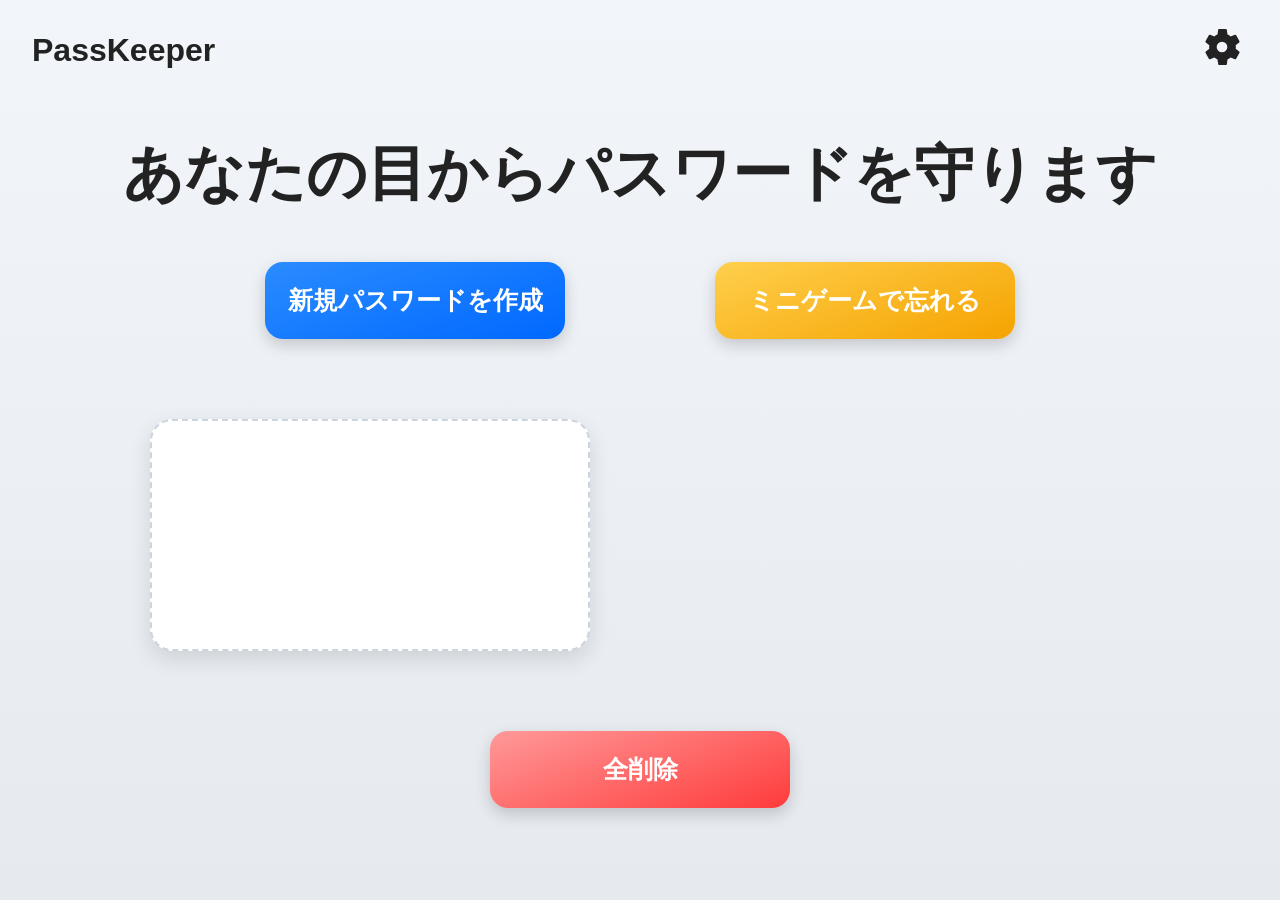
==== index.html @ bdee43fa "WIP: Implement input modal with temporary form elements" ====
<!DOCTYPE html>
<html lang="ja">
<head>
    <meta charset="UTF-8">
    <meta name="viewport" content="width=device-width, initial-scale=1.0">
    <title>PassKeeper</title>
    <link rel="stylesheet" href="css/base.css">
    <link rel="stylesheet" href="css/modal.css">
</head>

<body>
    <!-- Header -->
    <header class="header">
        <div class="logo">PassKeeper</div>
        <!-- Settings Icon Button -->
        <button id="settings-btn" class="settings-icon-btn">
            <svg class="settings-icon" viewBox="0 0 24 24">
                <path
                    d="M12 15.2a3.2 3.2 0 1 0 0-6.4 3.2 3.2 0 0 0 0 6.4zm8.3-3.2c0-.4 0-.8-.1-1.1l2.1-1.6c.2-.2.3-.5.2-.8l-2-3.5c-.1-.3-.5-.4-.8-.3l-2.5 1c-.6-.5-1.2-.9-1.9-1.2l-.4-2.7c0-.3-.3-.6-.6-.6h-4c-.3 0-.6.2-.6.5l-.4 2.8c-.7.3-1.3.7-1.9 1.2l-2.5-1c-.3-.1-.6 0-.8.3l-2 3.5c-.1.3 0 .6.2.8l2.1 1.6c0 .4-.1.8-.1 1.1s0 .8.1 1.1l-2.1 1.6c-.2.2-.3.5-.2.8l2 3.5c.1.3.5.4.8.3l2.5-1c.6.5 1.2.9 1.9 1.2l.4 2.7c0 .3.3.6.6.6h4c.3 0 .6-.2.6-.5l.4-2.8c.7-.3 1.3-.7 1.9-1.2l2.5 1c.3.1.6 0 .8-.3l2-3.5c.1-.3 0-.6-.2-.8l-2.1-1.6c.1-.3.1-.7.1-1.1z"
                    fill-rule="evenodd"
                    clip-rule="evenodd"
                />
            </svg>
        </button>
    </header>

    <!-- Main -->
    <main class="container">
        <h1 class="main-title">
            あなたの目からパスワードを守ります
        </h1>

        <!-- Main button area -->
        <div class="button-group">
            <button id="create-pass-btn" class="btn btn-pass">新規パスワードを作成</button>
            <button class="btn btn-game">ミニゲームで忘れる</button>
        </div>

        <!-- Card -->
        <div class="card-container">
            <div class="card empty"></div>
        </div>

        <!-- Modal: Create New Password -->
        <div id="passwordModal" class="modal-overlay hidden">
            <div class="modal-container">
                <h2 class="modal-title">新規パスワードを作成</h2>

                <!-- Name -->
                <label class="modal-label">名前（任意）</label>
                <div class="input-wrapper">
                    <input type="text" id="pwName" class="modal-input" placeholder="例: スクリーンタイム" />
                </div>

                <!-- Manual / Auto Generation -->
                <label class="modal-label">パスワード</label>
                <div class="input-row">
                    <label class="radio-option">
                        <input type="radio" name="pwSelect" value="manual"> 手動
                    </label>
                    <label class="radio-option">
                        <input type="radio" name="pwSelect" value="auto" checked> 生成
                    </label>
                    <div id="autoLength" class="auto-length hidden">
                        <label class="small-label">桁数</label>
                        <input type="number" id="pwLength" value="4" min="1" max="32" class="" />
                    </div>
                </div>

                <!-- Generation Options -->
                <div id="autoOptions" class="auto-options hidden">
                    <div class="option-divider"></div>
                    <div class="input-row wrap">
                        <label class="radio-option"><input type="radio" name="charType" value="num" checked> 数字のみ</label>
                        <label class="radio-option"><input type="radio" name="charType" value="al"> 英字のみ</label>
                        <label class="radio-option"><input type="radio" name="charType" value="alnum"> 英数字</label>
                    </div>

                    <div class="check-container">
                        <div class="input-row wrap">
                            <label class="radio-option"><input type="checkbox" id="lowerCase"> 小文字のみ</label>
                            <label class="radio-option"><input type="checkbox" id="upperCase"> 大文字のみ</label>
                        </div>

                        <div class="input-row wrap">
                            <label class="radio-option"><input type="checkbox" id="useCase"> 記号を含める</label>
                        </div>
                    </div>
                </div>

                <!-- Display field + Reload button -->
                <div class="pw-display-area">
                <div class="input-wrapper">
                    <input type="text" id="pwDisplay" class="modal-input" placeholder="ここに表示 / 手動入力" />
                </div>
                <button id="reloadBtn" class="reload-btn hidden">⟳</button>
                </div>

                <!-- Hide until -->
                <label class="modal-label">期限</label>
                <div class="input-wrapper">
                    <input type="datetime-local" id="hideUntil" class="modal-input" />
                </div>

                <!-- Emergency reveal count -->
                <label class="modal-label">緊急表示の回数</label>
                <div class="input-wrapper">
                    <input type="number" id="emergencyNum" class="modal-input small" min="0" max="100" value="1" />
                </div>

                <!-- Buttons -->
                <div class="button-row">
                    <button id="cancelModal" class="btn-secondary">キャンセル</button>
                    <button id="saveModal" class="btn-primary">作成</button>
                </div>
            </div>
        </div>

        <!-- Edit Modal -->
        <div id="edit-modal" class="modal hidden">
        <div class="modal-content">
            <h2>名前を変更</h2>

            <label>名前</label>
            <input type="text" id="edit-name">

            <div class="modal-btn-area">
                <button id="edit-save-btn" class="btn">変更を保存</button>
                <button id="delete-btn" class="btn danger">削除</button>
                <button id="edit-cancel-btn" class="btn">キャンセル</button>
            </div>
        </div>
        </div>

        <div class="button-group">
            <button id="delete-all-btn" class="btn btn-delete-all">全削除</button>
        </div>

        <script src="js/modal.js" defer></script>
    </main>
</body>
</html>

        <!-- <h3 class="card-title">表示名　●●●●●</h3>
        <p class="small-text">あと 何時間 何分 何秒</p>
        <p class="small-text">残り <strong>1/3</strong> 回</p>

        <div class="alert">
        <span class="alert-icon">⚠️</span>
        <div>
            表示回数が減っています！
            <br>パスワードの表示回数が残りわずかです。
        </div>
        </div>
    </div> -->
---- css/base.css ----
/* Base */
html, body {
    min-height: 100vh;
}

body {
    margin: 0;
    font-family: "Helvetica Neue", Arial, sans-serif;
    background: linear-gradient(180deg, #f2f5f9 0%, #e6eaef 100%);
    background-size: cover;
    background-attachment: fixed;
    color: #222;
}

/* Header */
/* Base button (no extra background) */
.settings-icon-btn {
    background: none;
    border: none;
    padding: 6px;
    cursor: pointer;
    margin-top: -3px;
}

/* Icon settings */
.settings-icon {
    width: 40px;
    height: 40px;
    fill: #222;
    transition: transform 0.8s ease, fill 0.25s ease;
    transform-origin: center;
}

/* Hover interaction */
.settings-icon-btn:hover .settings-icon {
    transform: rotate(30deg) scale(1.20);
}

.header {
    display: flex;
    justify-content: space-between;
    align-items: center;
    padding: 24px 32px;
}

.logo {
    font-size: 32px;
    font-weight: 600;
}

/* Main Layout */
.container {
    max-width: 1200px;
    margin: 0 auto;
    padding: 10px;
    text-align: center;
}

/* Main Title */
.main-title {
    font-size: 60px;
    font-weight: 600;
    line-height: 1.6;
    margin-top: 16px;
}

/* Buttons */
.btn {
    width: 300px;
    padding: 22px 0;
    border-radius: 18px;
    font-size: 25px;
    font-weight: 600;
    color: white;
    border: none;
    cursor: pointer;
    box-shadow: 0 6px 16px rgba(0, 0, 0, 0.18);
    transition: transform 0.12s ease-out;
    text-align: center;
}

.button-group {
    display: flex;
    justify-content: center;
    align-items: center;
    gap: 150px;
    max-width: 1000px;
    margin: 30px auto;
    padding: 0 10px;
}

.btn:hover {
    transform: translateY(-3px);
}

.btn-pass {
    background: linear-gradient(160deg, #2a8cff 0%, #0068ff 100%);
}

.btn-game {
    background: linear-gradient(160deg, #ffcf4d 0%, #f5a300 100%);
}

.btn-delete-all {
    background: linear-gradient(160deg, #ff9999 0%, #ff3b3b 100%);
}

/* Password Card */
.card-container {
    display: grid;
    grid-template-columns: repeat(2, 1fr);
    justify-content: center;
    justify-items: center;
    align-items: start;
    gap: 60px 80px;
    max-width: 1000px;
    margin: 80px auto;
    padding: 0 10px;
}

.card {
    background: white;
    width: 100%;
    max-width: 380px;
    padding: 24px 28px;
    border-radius: 22px;
    box-shadow: 0 8px 22px rgba(0, 0, 0, 0.12);
    min-height: 180px;
    transition: 0.25s;
}

.card.empty {
    display: flex;
    justify-content: center;
    align-items: center;
    color: #aaa;
    font-size: 18px;
    border: 2px dashed #ccd4dd;
}

.card:hover {
    transform: translateY(-4px);
}

/* Responsive */
@media (max-width: 1100px) {
    .logo { font-size: 25px; }

    .container { max-width: 800px; }

    .main-title { font-size: 40px; }

    .btn {
        width: 250px;
        font-size: 18px;
    }

    .button-group { gap: 90px; max-width: 600px; }

    .card-container { max-width: 600px; }
}

@media (max-width: 600px) {
    .logo { font-size: 16px; }

    .container { width: 100%; max-width: 600px; padding: 0 10px; }

    .main-title { font-size: 33px; }

    .btn {
        width: 100%;
        padding: 20px 0;
        font-size: clamp(14px, 4vw, 24px);
    }

    .button-group {
        flex-direction: column;
        gap: 15px;
        width: 90%;
    }

    .card-container {
        display: flex;
        flex-direction: column;
        gap: 40px;
        width: 100%;
        margin: 50px auto;
    }

    .card { max-width: 600px; }
}
---- css/modal.css ----
/* ===== Modal Background ===== */
    .modal-overlay {
    position: fixed;
    top: 0; left: 0;
    width: 100vw; height: 100vh;
    background: rgba(0,0,0,0.25);
    backdrop-filter: blur(6px);
    display: flex;
    justify-content: center;
    align-items: center;
    z-index: 999;
}

.auto-length.hidden,
.hidden {
    display: none;
}

/* ===== Container ===== */
.modal-container {
    width: min(92%, 420px);
    background: #ffffff;
    border-radius: 22px;
    padding: 28px;
    box-shadow: 0 15px 40px rgba(0,0,0,0.15);
    font-family: -apple-system, BlinkMacSystemFont, "Helvetica Neue", Arial, sans-serif;
}

/* ===== Text & Inputs ===== */
.input-wrapper {
    width: 85%;
    padding-left: 18px;
}

.modal-title {
    font-size: 32px;
    font-weight: 600;
    margin-bottom: 25px;
    text-align: left;
}

.modal-label {
    margin-top: 20px;
    margin-left: 6px;
    display: block;
    font-weight: 600;
    font-size: 18px;
    text-align: left;
}

.modal-input {
    width: 100%;
    margin-top: 12px;
    padding: 14px 18px;
    background: #f7f7f8;
    border: 1px solid #d7d8da;
    border-radius: 14px;
    font-size: 15px;
    outline: none;
}

#emergencyNum {
    width: 80px;
    border: 2px solid #b8b8b8;
    border-radius: 12px;
    background: #f7f7f7;
    outline: none;
    padding: 6px 12px;
    font-size: 20px;
}

.small {
    width: 60px;
    text-align: left;
    display: block;
}

/* ===== Options ===== */
.input-row {
    display: flex;
    gap: 16px;
    margin: 4px auto auto 35px;
    align-items: center;
}

.auto-length {
    display: flex;
    align-items: center;
    gap: 12px;
    margin-top: -2px;
    margin-left: 60px;
}

.small-label {
    font-size: 18px;
}

#pwLength {
    width: 60px;
    border: 2px solid #b8b8b8;
    border-radius: 12px;
    background: #f7f7f7;
    outline: none;
    padding: 6px 12px;
    font-size: 20px;
}

.option-divider {
    width: 95%;
    border-top: 1.5px dashed #cfcfcf;
    margin: 14px auto 12px auto;
}

.auto-options {
    margin-top: 20px;
    margin-bottom: 20px;
}

.wrap {
    flex-wrap: wrap;
}

.radio-option {
    display: flex;
    align-items: center;
    gap: 8px;
    font-size: 14px;
}

.disabled-option {
    opacity: 0.4;
    pointer-events: none;
}

.check-container {
    margin-top: 18px;
}

/* Buttons */
.button-row {
    margin-top: 30px;
    display: flex;
    justify-content: flex-end;
    align-items: center;
    width: 100%;
    gap: 35px;
}

.btn-primary, .btn-secondary {
    padding: 12px 40px;
    border-radius: 14px;
    border: none;
    cursor: pointer;
    font-size: 15px;
    transition: transform .15s ease;
}

/* Filled primary button */
.btn-primary {
    background: #007aff;
    color: #fff;
    font-weight: 600;
}

/* Text button (Cancel) */
.btn-secondary {
    background: transparent;
    color: #007aff;
    font-weight: 500;
    border: none;
    padding: 10px 0;
}

/* Press animation */
.btn-primary:active, .btn-secondary:active {
    transform: scale(0.96);
}

.small-btn {
padding: 6px 12px;
font-size: 14px;
border-radius: 10px;
}
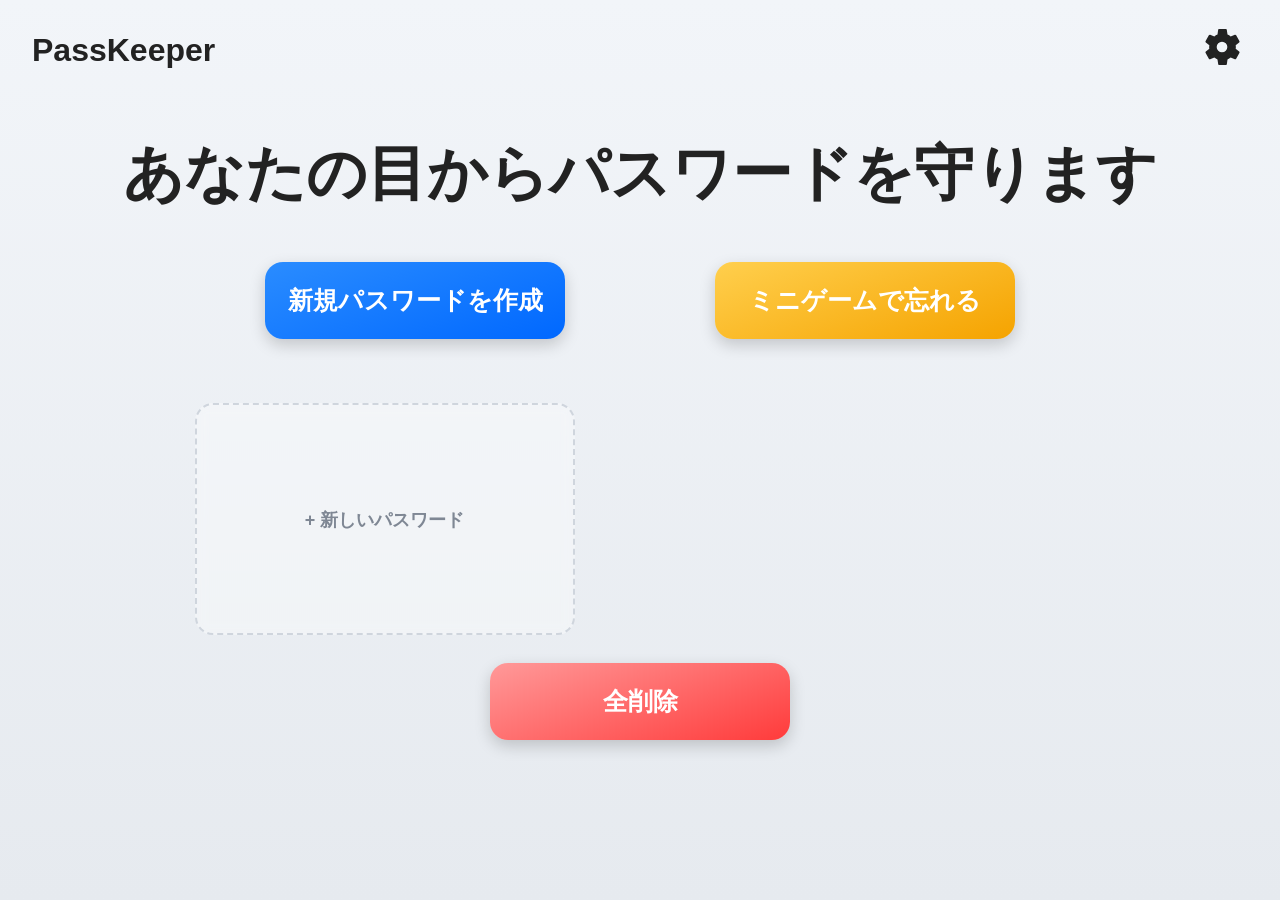
==== commit 711fffb5: "feat: create the main page overview section" ====
--- a/index.html
+++ b/index.html
@@ -6,6 +6,7 @@
     <title>PassKeeper</title>
     <link rel="stylesheet" href="css/base.css">
     <link rel="stylesheet" href="css/modal.css">
+    <link rel="stylesheet" href="css/card.css">
 </head>
 
 <body>
@@ -32,13 +33,25 @@
 
         <!-- Main button area -->
         <div class="button-group">
-            <button id="create-pass-btn" class="btn btn-pass">新規パスワードを作成</button>
-            <button class="btn btn-game">ミニゲームで忘れる</button>
+            <button id="create-pass-btn" class="btn btn-pass" type="button">新規パスワードを作成</button>
+            <button class="btn btn-game" type="button">ミニゲームで忘れる</button>
         </div>
 
         <!-- Card -->
         <div class="card-container">
-            <div class="card empty"></div>
+            
+            <div class="card empty" id="create-card-btn" role="button" tabindex="0">
+                <span>+ 新しいパスワード</span>
+            </div>
+
+        </div>
+            <div class="card empty-state" id="emptyCard" style="display: none;">
+                <div class="empty-content">
+                    <span class="empty-icon">+</span>
+                    <p>新しいパスワードを追加</p>
+                </div>
+            </div>
+
         </div>
 
         <!-- Modal: Create New Password -->
@@ -63,7 +76,7 @@
                     </label>
                     <div id="autoLength" class="auto-length hidden">
                         <label class="small-label">桁数</label>
-                        <input type="number" id="pwLength" value="4" min="1" max="32" class="" />
+                        <input type="number" id="pwLength" value="4" min="1" max="99" class="" />
                     </div>
                 </div>
 
@@ -83,23 +96,52 @@
                         </div>
 
                         <div class="input-row wrap">
-                            <label class="radio-option"><input type="checkbox" id="useCase"> 記号を含める</label>
+                            <label class="radio-option"><input type="checkbox" id="includeSymbols"> 記号を含める</label>
                         </div>
                     </div>
                 </div>
 
                 <!-- Display field + Reload button -->
-                <div class="pw-display-area">
-                <div class="input-wrapper">
-                    <input type="text" id="pwDisplay" class="modal-input" placeholder="ここに表示 / 手動入力" />
-                </div>
-                <button id="reloadBtn" class="reload-btn hidden">⟳</button>
+                <div class="input-wrapper pw-display-area">
+                    <textarea id="pwDisplay" class="modal-input pw-display" placeholder="生成/手動入力"></textarea>
+                    <div class="icon-column">
+                        <span id="reloadBtn" class="dli-redo icon-btn"></span>
+                        <div class="icon-slot">
+                            <span id="copyBtn" class="dli-copy icon-btn"></span>
+                            <span id="checkIcon" class="dli-check no-hover"></span>
+                        </div>
+                    </div>
                 </div>
 
                 <!-- Hide until -->
                 <label class="modal-label">期限</label>
-                <div class="input-wrapper">
-                    <input type="datetime-local" id="hideUntil" class="modal-input" />
+                <div class="limit-datetime-row">
+                    <div class="date-box" id="customDateContainer" tabindex="0">
+                        <div class="date-display-wrapper">
+                            <span class="date-segment" data-type="year">2025</span>
+                            <span class="date-sep">/</span>
+                            <span class="date-segment" data-type="month">00</span>
+                            <span class="date-sep">/</span>
+                            <span class="date-segment" data-type="day">00</span>
+                            <span class="calendar"></span>
+                        </div>
+                    </div>
+                    <div class="time-box" id="customTimeContainer" tabindex="0">
+                        <div class="date-display-wrapper">
+                            <span class="date-segment" data-type="hour">00</span>
+                            <span class="date-sep">:</span>
+                            <span class="date-segment" data-type="minute">00</span>
+                            <span class="clock"></span>
+                        </div>
+                    </div>
+                </div>
+
+                <div class="limit-preset-container" data-picker-scope="create">
+                    <button class="limit-preset-btn-minus" data-add="-60" type="button">-1時間</button>
+                    <button class="limit-preset-btn-plus" data-add="30" type="button">+30分</button>
+                    <button class="limit-preset-btn-plus" data-add="60" type="button">+1時間</button>
+                    <button class="limit-preset-btn-plus" data-type="today" type="button">今日中</button>
+                    <button class="limit-preset-btn-plus" data-type="plus-day" type="button">次の日</button>
                 </div>
 
                 <!-- Emergency reveal count -->
@@ -110,8 +152,77 @@
 
                 <!-- Buttons -->
                 <div class="button-row">
-                    <button id="cancelModal" class="btn-secondary">キャンセル</button>
-                    <button id="saveModal" class="btn-primary">作成</button>
+                    <button id="cancelModal" class="btn-secondary" type="button">キャンセル</button>
+                    <button id="saveModal" class="btn-primary" type="button">作成</button>
+                </div>
+            </div>
+        </div>
+
+
+        <!-- Extend Expiration Modal -->
+        <div id="extendLimitModal" class="modal-overlay hidden" aria-hidden="true">
+            <div class="modal-container extend-limit-modal" role="dialog" aria-modal="true" aria-labelledby="extendLimitTitle">
+                <h2 id="extendLimitTitle" class="modal-title">期限を延長</h2>
+                <p class="modal-subtext compact">期限を再設定します</p>
+
+                <label class="modal-label">期限</label>
+                <div class="limit-datetime-row">
+                    <div class="date-box" id="extendDateContainer" tabindex="0">
+                        <div class="date-display-wrapper">
+                            <span class="date-segment" data-type="year">2025</span>
+                            <span class="date-sep">/</span>
+                            <span class="date-segment" data-type="month">00</span>
+                            <span class="date-sep">/</span>
+                            <span class="date-segment" data-type="day">00</span>
+                            <span class="calendar"></span>
+                        </div>
+                    </div>
+                    <div class="time-box" id="extendTimeContainer" tabindex="0">
+                        <div class="date-display-wrapper">
+                            <span class="date-segment" data-type="hour">00</span>
+                            <span class="date-sep">:</span>
+                            <span class="date-segment" data-type="minute">00</span>
+                            <span class="clock"></span>
+                        </div>
+                    </div>
+                </div>
+
+                <div class="limit-preset-container" data-picker-scope="extend">
+                    <button class="limit-preset-btn-minus" data-add="-60" type="button">-1時間</button>
+                    <button class="limit-preset-btn-plus" data-add="30" type="button">+30分</button>
+                    <button class="limit-preset-btn-plus" data-add="60" type="button">+1時間</button>
+                    <button class="limit-preset-btn-plus" data-type="today" type="button">今日中</button>
+                    <button class="limit-preset-btn-plus" data-type="plus-day" type="button">次の日</button>
+                </div>
+
+                <div class="button-row">
+                    <button id="extendLimitCancelBtn" class="btn-secondary" type="button">キャンセル</button>
+                    <button id="extendLimitSaveBtn" class="btn-primary" type="button">更新</button>
+                </div>
+            </div>
+        </div>
+
+        <!-- Generic Confirm Modal -->
+        <div id="confirmModal" class="modal-overlay hidden" aria-hidden="true">
+            <div class="modal-container confirm-modal" role="dialog" aria-modal="true" aria-labelledby="confirmModalTitle">
+                <h2 id="confirmModalTitle" class="modal-title">確認</h2>
+                <p id="confirmModalText" class="modal-text"></p>
+                <p id="confirmModalSubtext" class="modal-subtext hidden"></p>
+                <div class="button-row confirm-button-row">
+                    <button id="confirmModalCancelBtn" class="btn-secondary" type="button">キャンセル</button>
+                    <button id="confirmModalOkBtn" class="btn-primary" type="button">OK</button>
+                </div>
+            </div>
+        </div>
+
+        <!-- Password Preview Modal -->
+        <div id="passwordPreviewModal" class="modal-overlay hidden" aria-hidden="true">
+            <div class="modal-container preview-modal" role="dialog" aria-modal="true" aria-labelledby="passwordPreviewTitle">
+                <h2 id="passwordPreviewTitle" class="modal-title">パスワード</h2>
+                <div id="passwordPreviewText" class="preview-password-text"></div>
+                <div class="button-row compact">
+                    <button id="passwordPreviewCloseBtn" class="btn-secondary" type="button">閉じる</button>
+                    <button id="passwordPreviewCopyBtn" class="btn-primary" type="button">コピー</button>
                 </div>
             </div>
         </div>
@@ -132,24 +243,16 @@
         </div>
         </div>
 
-        <div class="button-group">
-            <button id="delete-all-btn" class="btn btn-delete-all">全削除</button>
-        </div>
-
-        <script src="js/modal.js" defer></script>
+        <div class="button-group delete-all-group">
+            <button id="delete-all-btn" class="btn btn-delete-all" type="button">全削除</button>
+        </div>
+
+        <div id="noticeArea" class="notice-area" aria-live="polite" aria-atomic="true"></div>
+
+
+        <button id="scrollTopBtn" class="scroll-top-btn hidden" type="button" aria-label="ページ先頭に戻る">↑</button>
+
+        <script src="js/script.js" defer></script>
     </main>
 </body>
-</html>
-
-        <!-- <h3 class="card-title">表示名　●●●●●</h3>
-        <p class="small-text">あと 何時間 何分 何秒</p>
-        <p class="small-text">残り <strong>1/3</strong> 回</p>
-
-        <div class="alert">
-        <span class="alert-icon">⚠️</span>
-        <div>
-            表示回数が減っています！
-            <br>パスワードの表示回数が残りわずかです。
-        </div>
-        </div>
-    </div> -->
+</html>
--- a/css/base.css
+++ b/css/base.css
@@ -27,7 +27,7 @@
     width: 40px;
     height: 40px;
     fill: #222;
-    transition: transform 0.8s ease, fill 0.25s ease;
+    transition: transform 0.5s ease, fill 0.25s ease;
     transform-origin: center;
 }
 
@@ -105,43 +105,6 @@
     background: linear-gradient(160deg, #ff9999 0%, #ff3b3b 100%);
 }
 
-/* Password Card */
-.card-container {
-    display: grid;
-    grid-template-columns: repeat(2, 1fr);
-    justify-content: center;
-    justify-items: center;
-    align-items: start;
-    gap: 60px 80px;
-    max-width: 1000px;
-    margin: 80px auto;
-    padding: 0 10px;
-}
-
-.card {
-    background: white;
-    width: 100%;
-    max-width: 380px;
-    padding: 24px 28px;
-    border-radius: 22px;
-    box-shadow: 0 8px 22px rgba(0, 0, 0, 0.12);
-    min-height: 180px;
-    transition: 0.25s;
-}
-
-.card.empty {
-    display: flex;
-    justify-content: center;
-    align-items: center;
-    color: #aaa;
-    font-size: 18px;
-    border: 2px dashed #ccd4dd;
-}
-
-.card:hover {
-    transform: translateY(-4px);
-}
-
 /* Responsive */
 @media (max-width: 1100px) {
     .logo { font-size: 25px; }
@@ -190,3 +153,60 @@
     .card { max-width: 600px; }
 }
 
+
+.scroll-top-btn {
+    position: fixed;
+    right: 20px;
+    bottom: 20px;
+    width: 52px;
+    height: 52px;
+    border: none;
+    border-radius: 999px;
+    background: rgba(0, 122, 255, 0.95);
+    color: #fff;
+    font-size: 24px;
+    font-weight: 700;
+    line-height: 1;
+    display: grid;
+    place-items: center;
+    cursor: pointer;
+    box-shadow: 0 10px 20px rgba(0, 122, 255, 0.28);
+    z-index: 1100;
+    transition: opacity .18s ease, transform .18s ease;
+}
+
+.scroll-top-btn:hover {
+    transform: translateY(-2px);
+}
+
+.scroll-top-btn:active {
+    transform: scale(0.96);
+}
+
+.scroll-top-btn.hidden {
+    opacity: 0;
+    pointer-events: none;
+    transform: translateY(6px);
+}
+
+@media (max-width: 600px) {
+    .scroll-top-btn {
+        right: 12px;
+        bottom: 12px;
+        width: 46px;
+        height: 46px;
+        font-size: 20px;
+    }
+}
+
+
+
+.button-group.delete-all-group {
+    margin-top: 16px;
+}
+
+@media (max-width: 600px) {
+    .button-group.delete-all-group {
+        margin-top: 8px;
+    }
+}
--- a/css/modal.css
+++ b/css/modal.css
@@ -1,9 +1,13 @@
-/* ===== Modal Background ===== */
-    .modal-overlay {
+/* =========================================
+   Modal Core & Layout
+   ========================================= */
+
+/* Overlay */
+.modal-overlay {
     position: fixed;
     top: 0; left: 0;
     width: 100vw; height: 100vh;
-    background: rgba(0,0,0,0.25);
+    background: rgba(0, 0, 0, 0.25);
     backdrop-filter: blur(6px);
     display: flex;
     justify-content: center;
@@ -11,26 +15,62 @@
     z-index: 999;
 }
 
-.auto-length.hidden,
-.hidden {
-    display: none;
-}
-
-/* ===== Container ===== */
+/* Container */
 .modal-container {
     width: min(92%, 420px);
     background: #ffffff;
     border-radius: 22px;
-    padding: 28px;
-    box-shadow: 0 15px 40px rgba(0,0,0,0.15);
+    padding: 18px 50px 28px 50px;
+    box-shadow: 0 15px 40px rgba(0, 0, 0, 0.15);
     font-family: -apple-system, BlinkMacSystemFont, "Helvetica Neue", Arial, sans-serif;
-}
-
-/* ===== Text & Inputs ===== */
+    max-height: 89vh;
+    overflow-y: auto;
+    overflow-x: hidden;
+    -webkit-overflow-scrolling: touch;
+}
+
+/* Utilities */
+.hidden,
+.auto-length.hidden {
+    display: none;
+}
+
+.wrap {
+    flex-wrap: wrap;
+}
+
+.small {
+    width: 60px;
+    text-align: left;
+    display: block;
+}
+
+/* Layout Wrappers */
 .input-wrapper {
     width: 85%;
     padding-left: 18px;
 }
+
+.input-row {
+    display: flex;
+    gap: 16px;
+    margin: 4px auto auto 35px;
+    align-items: center;
+}
+
+.option-divider {
+    width: 95%;
+    border-top: 1.5px dashed #cfcfcf;
+    margin: 14px auto 12px auto;
+}
+
+.check-container {
+    margin-top: 18px;
+}
+
+/* =========================================
+   Typography
+   ========================================= */
 
 .modal-title {
     font-size: 32px;
@@ -44,10 +84,19 @@
     margin-left: 6px;
     display: block;
     font-weight: 600;
+    font-size: 20px;
+    text-align: left;
+}
+
+.small-label {
     font-size: 18px;
-    text-align: left;
-}
-
+}
+
+/* =========================================
+   Form Inputs & Interactive Fields
+   ========================================= */
+
+/* Generic Input */
 .modal-input {
     width: 100%;
     margin-top: 12px;
@@ -59,30 +108,68 @@
     outline: none;
 }
 
+/* Specialized Inputs (Shared Styles) */
+#pwName,
+.pw-display,
+#emergencyNum,
+#pwLength,
+.time-box,
+.date-box {
+    background: #f7f7f7;
+    border: 2px solid #b8b8b8;
+    outline: none;
+    transition: 0.15s ease;
+}
+
+/* Focus State for Specialized Inputs */
+#pwName:focus,
+.pw-display:focus,
+#emergencyNum:focus,
+#pwLength:focus,
+.time-box:focus,
+.date-box:focus {
+    background: #fff;
+    border-color: #007aff;
+    box-shadow: 0 0 0 3px rgba(0, 122, 255, 0.15);
+}
+
+/* Specific Field Styles */
+#pwName {
+    border-radius: 8px;
+    padding: 6px 12px;
+    font-size: 20px;
+}
+
+.pw-display {
+    width: 80%;
+    resize: vertical;
+    overflow: auto;
+    min-height: 90px;
+    border-radius: 12px;
+    padding: 15px 12px;
+    font-size: 30px;
+    line-height: 1.4;
+    letter-spacing: 0.1em;
+    display: block;
+    font-weight: 900;
+    word-break: break-all;
+}
+
 #emergencyNum {
     width: 80px;
-    border: 2px solid #b8b8b8;
-    border-radius: 12px;
-    background: #f7f7f7;
-    outline: none;
+    border-radius: 10px;
     padding: 6px 12px;
     font-size: 20px;
 }
 
-.small {
+#pwLength {
     width: 60px;
-    text-align: left;
-    display: block;
-}
-
-/* ===== Options ===== */
-.input-row {
-    display: flex;
-    gap: 16px;
-    margin: 4px auto auto 35px;
-    align-items: center;
-}
-
+    border-radius: 12px;
+    padding: 6px 12px;
+    font-size: 20px;
+}
+
+/* Auto Options Layout */
 .auto-length {
     display: flex;
     align-items: center;
@@ -91,35 +178,11 @@
     margin-left: 60px;
 }
 
-.small-label {
-    font-size: 18px;
-}
-
-#pwLength {
-    width: 60px;
-    border: 2px solid #b8b8b8;
-    border-radius: 12px;
-    background: #f7f7f7;
-    outline: none;
-    padding: 6px 12px;
-    font-size: 20px;
-}
-
-.option-divider {
-    width: 95%;
-    border-top: 1.5px dashed #cfcfcf;
-    margin: 14px auto 12px auto;
-}
-
 .auto-options {
     margin-top: 20px;
     margin-bottom: 20px;
 }
 
-.wrap {
-    flex-wrap: wrap;
-}
-
 .radio-option {
     display: flex;
     align-items: center;
@@ -132,11 +195,77 @@
     pointer-events: none;
 }
 
-.check-container {
-    margin-top: 18px;
-}
-
-/* Buttons */
+/* =========================================
+   Date & Time Components
+   ========================================= */
+
+.limit-datetime-row {
+    display: flex;
+    align-items: center;
+    gap: 12px;
+    width: 98%;
+    margin-top: 12px;
+    padding-left: 18px;
+    box-sizing: border-box;
+}
+
+.time-box,
+.date-box {
+    position: relative;
+    display: flex;
+    align-items: center;
+    justify-content: center;
+    padding: 5px 10px 8px 8px;
+    box-sizing: border-box;
+    font-size: 24px;
+    font-family: inherit;
+    color: #333;
+    border-radius: 12px;
+    cursor: pointer;
+    overflow: hidden;
+    touch-action: none;
+    /* Background/Border handled in Shared Styles above */
+}
+
+.time-box { flex: 1.1; }
+.date-box { flex: 1.7; }
+
+.date-display-wrapper {
+    display: flex;
+    align-items: center;
+    gap: 2px;
+    color: #333;
+    font-size: 24px;
+    user-select: none;
+    font-variant-numeric: tabular-nums;
+    -moz-font-feature-settings: "tnum";
+    -webkit-font-feature-settings: "tnum";
+    font-feature-settings: "tnum";
+}
+
+.date-segment {
+    padding: 2px 4px;
+    border-radius: 4px;
+    display: inline-block;
+    text-align: center;
+}
+
+.date-segment.active {
+    transition: none;
+    background: #007aff;
+    color: #ffffff;
+}
+
+.date-sep {
+    color: #777;
+    margin-top: -4px;
+}
+
+/* =========================================
+   Buttons & Actions
+   ========================================= */
+
+/* Layout */
 .button-row {
     margin-top: 30px;
     display: flex;
@@ -146,6 +275,7 @@
     gap: 35px;
 }
 
+/* Standard Buttons */
 .btn-primary, .btn-secondary {
     padding: 12px 40px;
     border-radius: 14px;
@@ -155,29 +285,465 @@
     transition: transform .15s ease;
 }
 
-/* Filled primary button */
 .btn-primary {
     background: #007aff;
     color: #fff;
     font-weight: 600;
 }
 
-/* Text button (Cancel) */
 .btn-secondary {
     background: transparent;
     color: #007aff;
     font-weight: 500;
-    border: none;
     padding: 10px 0;
 }
 
-/* Press animation */
 .btn-primary:active, .btn-secondary:active {
     transform: scale(0.96);
 }
 
 .small-btn {
-padding: 6px 12px;
-font-size: 14px;
-border-radius: 10px;
-}
+    padding: 6px 12px;
+    font-size: 14px;
+    border-radius: 10px;
+}
+
+/* Icon Buttons (Area & Layout) */
+.pw-display-area {
+    display: flex;
+    align-items: center;
+    gap: 15px;
+    width: 100%;
+    margin-top: 12px;
+}
+
+.icon-column {
+    display: flex;
+    flex-direction: column;
+    align-items: center;
+    gap: 18px;
+    margin-top: 10px;
+    scale: 1.25;
+}
+
+.icon-slot {
+    width: 1.6em;
+    height: 1.6em;
+    display: flex;
+    justify-content: center;
+    align-items: center;
+    position: relative;
+}
+
+.no-hover {
+    font-size: 26px;
+    opacity: 0.75;
+}
+
+.icon-btn {
+    cursor: pointer;
+    font-size: 26px;
+    opacity: 0.75;
+    transition: opacity .2s ease, transform .15s ease;
+}
+
+.icon-btn:hover {
+    opacity: 1;
+    transform: scale(1.02);
+}
+
+.icon-btn:active {
+    transform: scale(0.95);
+    opacity: 1;
+}
+
+/* Limit Preset Buttons (+/-) */
+.limit-preset-container {
+    display: flex;
+    flex-wrap: wrap;
+    gap: 8px;
+    margin-top: 12px;
+    padding-left: 30px;
+    width: 97%;
+}
+
+.limit-preset-btn-plus,
+.limit-preset-btn-minus {
+    padding: 8px 14px;
+    border-radius: 10px;
+    border: 1px solid transparent;
+    font-size: 13px;
+    font-weight: 600;
+    cursor: pointer;
+    transition: all 0.1s ease;
+    user-select: none;
+}
+
+.limit-preset-btn-plus {
+    background: #edf2fa;
+    color: #007aff;
+    border-color: rgba(0, 122, 255, 0.35);
+}
+
+.limit-preset-btn-plus:hover {
+    background: #dbe6f7;
+    border-color: rgba(0, 122, 255, 0.5);
+    transform: translateY(-0.8px);
+}
+
+.limit-preset-btn-plus:active {
+    background: #cce0ff;
+    transform: scale(0.96);
+}
+
+.limit-preset-btn-minus {
+    background: #fff1f0;
+    color: #ff3b30;
+    border-color: rgba(255, 59, 48, 0.35);
+}
+
+.limit-preset-btn-minus:hover {
+    background: #ffe5e5;
+    border-color: rgba(255, 59, 48, 0.5);
+    transform: translateY(-0.8px);
+}
+
+.limit-preset-btn-minus:active {
+    background: #ffd6d6;
+    transform: scale(0.96);
+}
+
+/* =========================================
+   CSS Shapes & Icons
+   ========================================= */
+
+/* Reload Icon */
+.dli-redo {
+    display: inline-block;
+    vertical-align: middle;
+    color: #333;
+    line-height: 1;
+    position: relative;
+    width: 1em;
+    height: 1em;
+    opacity: 0.75;
+}
+
+.dli-redo::before {
+    content: '';
+    position: absolute;
+    top: 0; left: 0;
+    width: inherit; height: inherit;
+    border: 0.1em solid currentColor;
+    border-right-color: transparent;
+    border-radius: 50%;
+    box-sizing: border-box;
+    transform: rotate(-45deg);
+}
+
+.dli-redo::after {
+    content: '';
+    position: absolute;
+    top: 0.05em; right: 50%;
+    width: 0.2em; height: 0.2em;
+    border: 0.1em solid currentColor;
+    border-left: 0; border-bottom: 0;
+    box-sizing: content-box;
+    transform: translateX(0.14142em) rotate(45deg);
+    transform-origin: top right;
+}
+
+/* Copy Icon */
+.dli-copy {
+    display: inline-block;
+    vertical-align: middle;
+    color: #333;
+    line-height: 1;
+    position: relative;
+    width: 0.63em; height: 0.9em;
+    background: #fff;
+    border: 0.1em solid currentColor;
+    border-radius: 0.1em;
+    box-sizing: content-box;
+    box-shadow: -0.2em 0.2em 0 -0.1em #fff, -0.2em 0.2em 0 0 currentColor;
+    margin-left: 4px;
+}
+
+.dli-copy > span {
+    content: '';
+    position: absolute;
+    top: -0.1em; left: 50%;
+    width: 0.315em; height: 0.315em;
+    border: 0.1em solid currentColor;
+    border-top: 0; border-right: 0;
+    border-radius: 0 0 0 0.1em;
+    box-sizing: content-box;
+    overflow: hidden;
+}
+
+.dli-copy > span::before {
+    content: '';
+    position: absolute;
+    top: 0; left: 0; bottom: 0;
+    width: 0.44548em; height: 0.1em;
+    background: currentColor;
+    transform: rotate(45deg);
+    transform-origin: left top;
+    box-shadow: 0 -0.1575em 0 0.1575em #fff;
+}
+
+/* Check Icon */
+.dli-check {
+    display: inline-block;
+    vertical-align: middle;
+    color: #333;
+    line-height: 1;
+    width: 1em; height: 0.45em;
+    border: 0.1em solid currentColor;
+    border-top: 0; border-right: 0;
+    box-sizing: border-box;
+    rotate: -45deg;
+    margin-top: -4px;
+    margin-left: 4px;
+    display: none;
+}
+
+/* Calendar & Clock Common Interaction */
+.calendar,
+.clock {
+    font-size: 18px;
+    position: relative;
+    margin-left: 8px;
+    margin-top: 2px;
+    cursor: pointer;
+    transition: transform 0.15s ease, border-color 0.15s ease, background-color 0.15s ease, box-shadow 0.15s ease;
+}
+
+.calendar:hover,
+.clock:hover {
+    transform: translateY(-0.5px);
+}
+
+.calendar:active,
+.clock:active {
+    transform: scale(0.95) translateY(0);
+}
+
+/* Calendar Specifics */
+.calendar {
+    width: 1.4em; height: 1em;
+    border: 0.1em solid #39a9d6;
+    border-radius: 0.1em;
+    box-shadow: inset 0 0.3em 0 0 #39a9d6;
+}
+
+.calendar::before {
+    content: "";
+    position: absolute;
+    top: -0.4em; left: 0.2em;
+    width: 0.2em; height: 0.5em;
+    border-radius: 0.1em;
+    background-color: #39a9d6;
+    box-shadow: 0 0 0 0.1em #fff, 0.8em 0 0 0 #39a9d6, 0.8em 0 0 0.1em #fff;
+}
+
+.calendar::after {
+    content: "";
+    position: absolute;
+    top: 0.4em; left: 0.15em;
+    width: 0.2em; height: 0.2em;
+    background-color: #39a9d6;
+    box-shadow: 0.3em 0 0 0 #39a9d6, 0.6em 0 0 0 #39a9d6, 0.9em 0 0 0 #39a9d6,
+                0 0.3em 0 0 #39a9d6, 0.3em 0.3em 0 0 #39a9d6, 0.6em 0.3em 0 0 #39a9d6, 0.9em 0.3em 0 0 #39a9d6;
+}
+
+.calendar:active {
+    border-color: #2a8abd;
+    box-shadow: inset 0 0.3em 0 0 #2a8abd;
+}
+
+.calendar:active::before {
+    background-color: #2a8abd;
+    box-shadow: 0 0 0 0.1em #fff, 0.8em 0 0 0 #2a8abd, 0.8em 0 0 0.1em #fff;
+}
+
+.calendar:active::after {
+    background-color: #2a8abd;
+    box-shadow: 0.3em 0 0 0 #2a8abd, 0.6em 0 0 0 #2a8abd, 0.9em 0 0 0 #2a8abd,
+                0 0.3em 0 0 #2a8abd, 0.3em 0.3em 0 0 #2a8abd, 0.6em 0.3em 0 0 #2a8abd, 0.9em 0.3em 0 0 #2a8abd;
+}
+
+/* Clock Specifics */
+.clock {
+    width: 1.4em; height: 1.4em;
+    border: 0.1em solid #39a9d6;
+    border-radius: 100%;
+}
+
+.clock::before {
+    content: "";
+    position: absolute;
+    top: 0.2em; left: 0.65em;
+    width: 0.1em; height: 0.6em;
+    background-color: #39a9d6;
+}
+
+.clock::after {
+    content: "";
+    position: absolute;
+    top: 0.7em; left: 0.65em;
+    width: 0.55em; height: 0.1em;
+    background-color: #39a9d6;
+}
+
+.clock:active {
+    border-color: #2a8abd;
+}
+
+.clock:active::before,
+.clock:active::after {
+    background-color: #2a8abd;
+}
+
+/* =========================================
+   Additional UI (confirm / preview / notice)
+   ========================================= */
+.modal-text {
+    margin: -8px 0 0;
+    font-size: 16px;
+    color: #222;
+    line-height: 1.55;
+    text-align: left;
+}
+
+.modal-subtext {
+    margin: 8px 0 0;
+    font-size: 13px;
+    color: #6b7280;
+    line-height: 1.45;
+    text-align: left;
+}
+
+.modal-subtext.compact {
+    margin-top: -10px;
+}
+
+.extend-limit-modal {
+    width: min(92%, 460px);
+}
+
+.confirm-modal {
+    width: min(92%, 430px);
+    padding-top: 28px;
+    padding-bottom: 22px;
+}
+
+.confirm-modal .modal-title {
+    margin-bottom: 18px;
+    font-size: 28px;
+}
+
+.confirm-button-row {
+    gap: 18px;
+    margin-top: 24px;
+}
+
+.preview-modal {
+    width: min(92%, 500px);
+    padding-top: 26px;
+}
+
+.preview-modal .modal-title {
+    margin-bottom: 14px;
+}
+
+.preview-password-text {
+    background: #f7f7f8;
+    border: 1px solid #d7d8da;
+    border-radius: 14px;
+    padding: 14px 16px;
+    min-height: 50px;
+    font-family: ui-monospace, SFMono-Regular, Menlo, Consolas, monospace;
+    font-size: 16px;
+    line-height: 1.45;
+    color: #111827;
+    word-break: break-all;
+    text-align: left;
+}
+
+.button-row.compact {
+    gap: 16px;
+    margin-top: 18px;
+}
+
+.btn-danger {
+    background: #ff3b30;
+    color: #fff;
+}
+
+.notice-area {
+    position: fixed;
+    top: 18px;
+    right: 18px;
+    z-index: 1200;
+    display: flex;
+    flex-direction: column;
+    gap: 10px;
+    width: min(92vw, 360px);
+    pointer-events: none;
+}
+
+.notice-item {
+    display: flex;
+    align-items: flex-start;
+    gap: 10px;
+    background: rgba(255,255,255,.96);
+    color: #1f2937;
+    border: 1px solid rgba(17,24,39,.08);
+    border-radius: 14px;
+    padding: 10px 12px;
+    box-shadow: 0 12px 26px rgba(17,24,39,.12);
+    transform: translateY(-8px);
+    opacity: 0;
+    transition: transform .16s ease, opacity .16s ease;
+    pointer-events: auto;
+    cursor: pointer;
+}
+
+.notice-item.is-show {
+    transform: translateY(0);
+    opacity: 1;
+}
+
+.notice-dot {
+    width: 8px;
+    height: 8px;
+    margin-top: 6px;
+    border-radius: 999px;
+    background: #007aff;
+    flex-shrink: 0;
+}
+
+.notice-item.success .notice-dot { background: #12b76a; }
+.notice-item.error .notice-dot { background: #ff3b30; }
+.notice-item.info .notice-dot { background: #007aff; }
+
+.notice-message {
+    font-size: 13px;
+    line-height: 1.45;
+}
+
+@media (max-width: 600px) {
+    .notice-area {
+        top: 10px;
+        left: 10px;
+        right: 10px;
+        width: auto;
+    }
+
+    .confirm-modal .modal-title,
+    .preview-modal .modal-title,
+    .extend-limit-modal .modal-title {
+        font-size: 24px;
+    }
+}
--- a/css/card.css
+++ b/css/card.css
@@ -0,0 +1,369 @@
+/* =========================================
+   Card Grid / Layout
+   ========================================= */
+.card-container {
+    display: grid;
+    grid-template-columns: repeat(2, minmax(0, 1fr));
+    justify-items: center;
+    align-items: start;
+    gap: 34px 42px;
+    max-width: 980px;
+    margin: 64px auto 28px;
+    padding: 0 10px;
+}
+
+/* =========================================
+   Card Base
+   ========================================= */
+.card {
+    width: 100%;
+    max-width: 380px;
+    min-height: 232px;
+    background: rgba(255, 255, 255, 0.92);
+    border: 1px solid rgba(0, 0, 0, 0.06);
+    border-radius: 18px;
+    box-shadow: 0 10px 26px rgba(16, 24, 40, 0.08);
+    padding: 16px 16px 14px;
+    box-sizing: border-box;
+    display: flex;
+    flex-direction: column;
+    transition: transform .16s ease, box-shadow .16s ease, border-color .16s ease;
+    backdrop-filter: blur(6px);
+}
+
+.card:hover {
+    transform: translateY(-2px);
+    box-shadow: 0 14px 30px rgba(16, 24, 40, 0.11);
+}
+
+.card.warning {
+    border-color: rgba(255, 59, 48, 0.28);
+}
+
+/* Empty card */
+.card.empty {
+    min-height: 232px;
+    background: rgba(255, 255, 255, 0.35);
+    border: 2px dashed #cfd5dd;
+    box-shadow: none;
+    color: #7f8794;
+    display: grid;
+    place-items: center;
+    cursor: pointer;
+    user-select: none;
+}
+
+.card.empty > * {
+    font-size: 18px;
+    font-weight: 600;
+}
+
+.card.empty:hover,
+.card.empty:focus-visible {
+    border-color: rgba(0, 122, 255, 0.45);
+    color: #007aff;
+    background: rgba(255, 255, 255, 0.55);
+    outline: none;
+}
+
+/* =========================================
+   Header
+   ========================================= */
+.card-header {
+    display: flex;
+    align-items: flex-start;
+    justify-content: space-between;
+    gap: 10px;
+    margin-bottom: 12px;
+}
+
+.card-title {
+    margin: 0;
+    flex: 1;
+    min-width: 0;
+    font-size: 18px;
+    line-height: 1.35;
+    font-weight: 700;
+    color: #1f2937;
+    white-space: nowrap;
+    overflow: hidden;
+    text-overflow: ellipsis;
+    cursor: pointer;
+}
+
+.card-title-input {
+    width: calc(100% - 4px);
+    margin-top: -2px;
+    padding: 6px 10px;
+    border-radius: 10px;
+    border: 1px solid #bfc7d2;
+    background: #fff;
+    font-size: 15px;
+    outline: none;
+    box-sizing: border-box;
+}
+
+.card-title-input:focus {
+    border-color: #007aff;
+    box-shadow: 0 0 0 3px rgba(0, 122, 255, 0.12);
+}
+
+/* =========================================
+   Menu
+   ========================================= */
+.card-menu-wrap {
+    position: relative;
+    flex-shrink: 0;
+}
+
+.card-menu-btn {
+    width: 32px;
+    height: 32px;
+    border: none;
+    background: transparent;
+    border-radius: 10px;
+    display: grid;
+    place-items: center;
+    cursor: pointer;
+    opacity: .58;
+    transition: background-color .15s ease, opacity .15s ease;
+}
+
+.card-menu-btn:hover,
+.card-menu-btn[aria-expanded="true"] {
+    opacity: 1;
+    background: rgba(15, 23, 42, 0.06);
+}
+
+.dli-more {
+    display: inline-block;
+    width: 3.6px;
+    height: 3.6px;
+    border-radius: 50%;
+    color: #374151;
+    background: currentColor;
+    position: relative;
+    box-shadow: -6px 0 0 currentColor, 6px 0 0 currentColor;
+}
+
+.card-menu {
+    position: absolute;
+    top: calc(100% + 6px);
+    right: 0;
+    min-width: 138px;
+    background: rgba(255, 255, 255, 0.98);
+    border: 1px solid rgba(17, 24, 39, 0.08);
+    border-radius: 12px;
+    box-shadow: 0 12px 26px rgba(17, 24, 39, 0.14);
+    padding: 6px;
+    z-index: 20;
+}
+
+.card-menu.hidden {
+    display: none;
+}
+
+.card-menu-item {
+    width: 100%;
+    border: none;
+    background: transparent;
+    color: #1f2937;
+    font-size: 13px;
+    font-weight: 600;
+    text-align: left;
+    padding: 9px 10px;
+    border-radius: 9px;
+    cursor: pointer;
+}
+
+.card-menu-item:hover {
+    background: rgba(0, 122, 255, 0.08);
+    color: #005ed1;
+}
+
+.card-menu-item.danger:hover {
+    background: rgba(255, 59, 48, 0.10);
+    color: #d92d20;
+}
+
+/* =========================================
+   Body
+   ========================================= */
+.card-body {
+    background: #f7f8fb;
+    border: 1px solid rgba(15, 23, 42, 0.04);
+    border-radius: 14px;
+    padding: 14px 12px 10px;
+    display: flex;
+    flex-direction: column;
+    align-items: center;
+    gap: 8px;
+    margin-bottom: 12px;
+}
+
+.password-mask {
+    width: 100%;
+    font-family: ui-monospace, SFMono-Regular, Menlo, Consolas, monospace;
+    font-size: 22px;
+    line-height: 1.2;
+    letter-spacing: 2px;
+    color: #111827;
+    text-align: center;
+    white-space: nowrap;
+    overflow: hidden;
+    text-overflow: ellipsis;
+    user-select: none;
+}
+
+.password-mask.is-revealed {
+    letter-spacing: 0.6px;
+}
+
+.password-mask.is-overflow {
+    cursor: pointer;
+    text-decoration: underline dotted rgba(17, 24, 39, 0.25);
+    text-underline-offset: 3px;
+}
+
+.btn-reveal {
+    min-width: 92px;
+    border: 1px solid rgba(0, 122, 255, 0.18);
+    border-radius: 999px;
+    background: #fff;
+    color: #007aff;
+    font-size: 12px;
+    font-weight: 700;
+    padding: 6px 14px;
+    cursor: pointer;
+    transition: all .14s ease;
+}
+
+.btn-reveal:hover:not(:disabled) {
+    background: #007aff;
+    border-color: #007aff;
+    color: #fff;
+    box-shadow: 0 6px 14px rgba(0, 122, 255, 0.22);
+}
+
+.btn-reveal:disabled {
+    opacity: .45;
+    cursor: not-allowed;
+}
+
+.card-inline-status {
+    min-height: 16px;
+    width: 100%;
+    font-size: 11px;
+    line-height: 1.2;
+    color: #8a93a2;
+    text-align: center;
+    letter-spacing: .01em;
+    opacity: 0;
+    transition: opacity .12s ease;
+}
+
+.card-inline-status.is-visible {
+    opacity: 1;
+}
+
+.card-inline-status.is-alert {
+    color: #d92d20;
+}
+
+/* =========================================
+   Footer Meta
+   ========================================= */
+.card-footer {
+    margin-top: auto;
+}
+
+.meta-row {
+    display: grid;
+    grid-template-columns: 1fr auto;
+    gap: 10px;
+    align-items: center;
+}
+
+.meta-item {
+    min-width: 0;
+    display: inline-flex;
+    align-items: baseline;
+    gap: 6px;
+}
+
+.meta-key {
+    font-size: 11px;
+    color: #97a0af;
+    white-space: nowrap;
+}
+
+.meta-text {
+    min-width: 0;
+    font-size: 12px;
+    color: #5b6472;
+    white-space: nowrap;
+    overflow: hidden;
+    text-overflow: ellipsis;
+}
+
+.meta-text strong {
+    color: #1f2937;
+    font-weight: 700;
+}
+
+.card.warning .meta-key,
+.card.warning .meta-text,
+.card.warning .meta-text strong {
+    color: #d92d20;
+}
+
+/* =========================================
+   Responsive
+   ========================================= */
+@media (max-width: 1100px) {
+    .card-container {
+        gap: 24px;
+        max-width: 760px;
+    }
+
+    .card {
+        max-width: 350px;
+    }
+}
+
+@media (max-width: 600px) {
+    .card-container {
+        display: flex;
+        flex-direction: column;
+        gap: 18px;
+        margin: 36px auto 20px;
+        width: 100%;
+    }
+
+    .card,
+    .card.empty {
+        max-width: none;
+        width: 100%;
+    }
+
+    .card,
+    .card.empty {
+        min-height: 214px;
+    }
+
+    .card {
+        padding: 14px;
+        border-radius: 16px;
+    }
+
+    .password-mask {
+        font-size: 20px;
+    }
+
+    .meta-row {
+        grid-template-columns: 1fr;
+        gap: 4px;
+        align-items: start;
+    }
+}
+
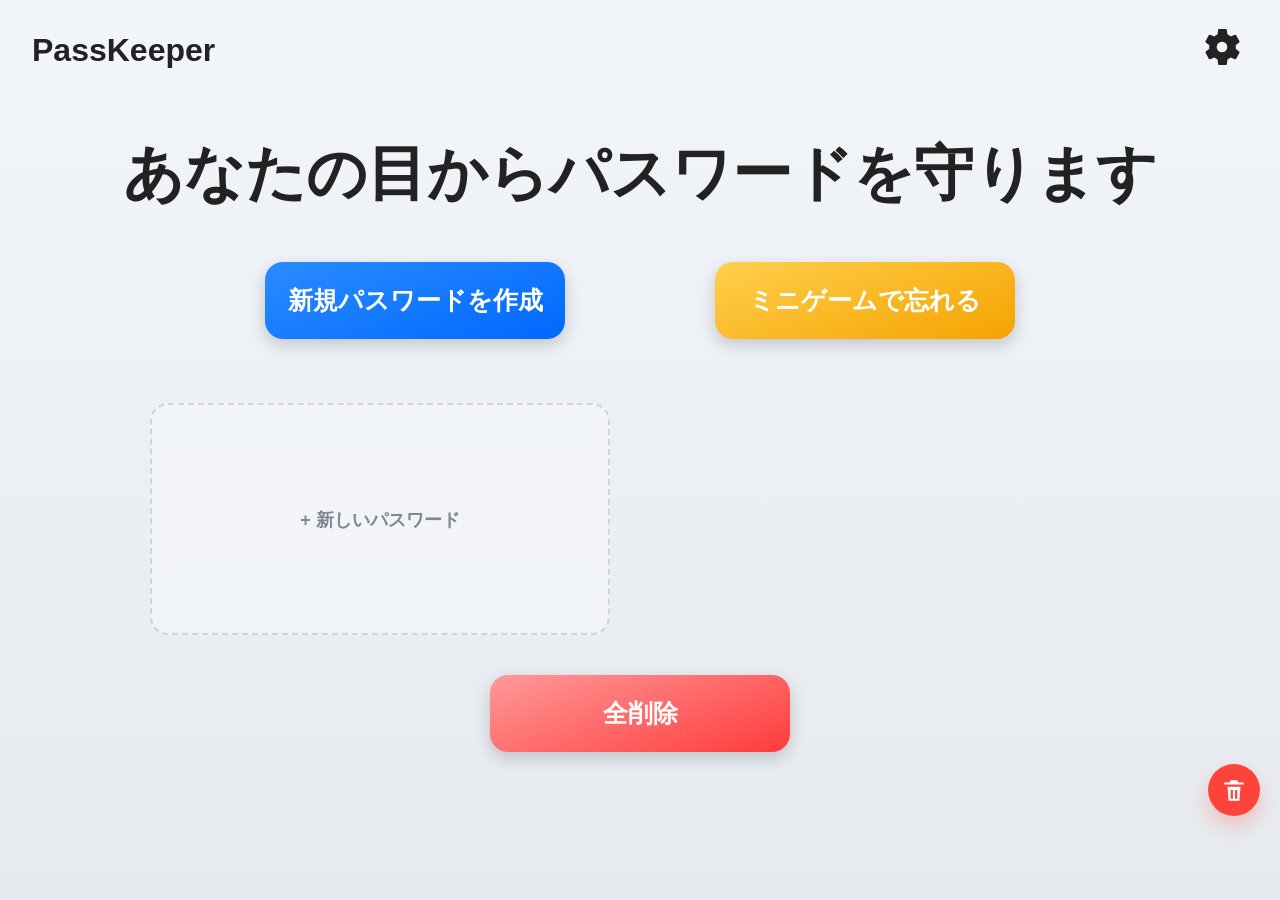
==== commit d2730df4: "Mark as complete (2026-02-28)" ====
--- a/index.html
+++ b/index.html
@@ -34,7 +34,7 @@
         <!-- Main button area -->
         <div class="button-group">
             <button id="create-pass-btn" class="btn btn-pass" type="button">新規パスワードを作成</button>
-            <button class="btn btn-game" type="button">ミニゲームで忘れる</button>
+            <button id="minigame-btn" class="btn btn-game" type="button">ミニゲームで忘れる</button>
         </div>
 
         <!-- Card -->
@@ -158,6 +158,53 @@
             </div>
         </div>
 
+        <!-- Settings Modal -->
+        <div id="settingsModal" class="modal-overlay hidden" aria-hidden="true">
+            <div class="modal-container settings-modal" role="dialog" aria-modal="true" aria-labelledby="settingsTitle">
+                <h2 id="settingsTitle" class="modal-title">設定</h2>
+                <p class="modal-subtext compact">生成比率 / 除外文字 / ゴミ箱の保存日数を調整できます。</p>
+
+                <label class="modal-label">パスワード生成の割合</label>
+                <div class="settings-ratio-row is-sliders" aria-label="生成比率">
+                    <div class="settings-field settings-field-range">
+                        <label for="ratioLetters">英字</label>
+                        <input id="ratioLetters" class="settings-range" type="range" min="0" max="100" step="1" value="50" />
+                        <span id="ratioLettersVal" class="settings-range-val">50%</span>
+                    </div>
+                    <div class="settings-field settings-field-range">
+                        <label for="ratioSymbols">記号</label>
+                        <input id="ratioSymbols" class="settings-range" type="range" min="0" max="100" step="1" value="10" />
+                        <span id="ratioSymbolsVal" class="settings-range-val">10%</span>
+                    </div>
+                    <div class="settings-field settings-field-range">
+                        <label for="ratioUpper">大文字</label>
+                        <input id="ratioUpper" class="settings-range" type="range" min="0" max="100" step="1" value="50" />
+                        <span id="ratioUpperVal" class="settings-range-val">50%</span>
+                    </div>
+                </div>
+                <div class="ratio-reset-row">
+                    <button id="ratioResetBtn" class="btn-secondary small-btn" type="button">割合をリセット</button>
+                </div>
+                <div id="ratioSummary" class="settings-ratio-summary">数字: 40%（英字50% / 記号10%）</div>
+                <p class="settings-help">※「大文字」は英字の中で大文字にする割合です（小文字のみ/大文字のみを選んでいる場合はそちらが優先されます）。</p>
+
+                <label class="modal-label">含めない文字</label>
+                <input id="excludeChars" class="modal-input" type="text" placeholder="例: 0O1lI…" />
+                <p class="settings-help">入力した文字は、生成時の候補から除外されます。</p>
+
+                <label class="modal-label">ゴミ箱の保存日数</label>
+                <div class="settings-inline-row">
+                    <input id="trashRetentionDays" class="settings-num" type="number" min="1" max="30" step="1" value="30" />
+                    <span class="unit">日（最大30日）</span>
+                </div>
+
+                <div class="button-row">
+                    <button id="settingsCancelBtn" class="btn-secondary" type="button">キャンセル</button>
+                    <button id="settingsSaveBtn" class="btn-primary" type="button">保存</button>
+                </div>
+            </div>
+        </div>
+
 
         <!-- Extend Expiration Modal -->
         <div id="extendLimitModal" class="modal-overlay hidden" aria-hidden="true">
@@ -227,6 +274,32 @@
             </div>
         </div>
 
+        <!-- Trash Modal -->
+        <div id="trashModal" class="modal-overlay hidden" aria-hidden="true">
+            <div class="modal-container trash-modal" role="dialog" aria-modal="true" aria-labelledby="trashModalTitle">
+                <h2 id="trashModalTitle" class="modal-title">ゴミ箱</h2>
+                <p id="trashRetentionSubtext" class="modal-subtext compact">削除したカードは <strong><span id="trashRetentionDaysText">30</span>日</strong> 間保存されます。</p>
+
+                <div class="trash-toolbar">
+                    <label class="trash-selectall">
+                        <input type="checkbox" id="trashSelectAll">
+                        <span>全選択</span>
+                    </label>
+                    <div class="trash-toolbar-actions">
+                        <button id="trashRestoreSelectedBtn" class="btn-secondary small-btn" type="button" disabled>選択を復元</button>
+                        <button id="trashDeleteSelectedBtn" class="btn-primary btn-danger small-btn" type="button" disabled>選択を完全削除</button>
+                        <button id="trashEmptyBtn" class="btn-primary btn-danger small-btn" type="button">ゴミ箱を空にする</button>
+                    </div>
+                </div>
+
+                <div id="trashList" class="trash-list"></div>
+
+                <div class="button-row compact">
+                    <button id="trashCloseBtn" class="btn-secondary" type="button">閉じる</button>
+                </div>
+            </div>
+        </div>
+
         <!-- Edit Modal -->
         <div id="edit-modal" class="modal hidden">
         <div class="modal-content">
@@ -250,6 +323,13 @@
         <div id="noticeArea" class="notice-area" aria-live="polite" aria-atomic="true"></div>
 
 
+        <button id="trashBtn" class="trash-btn" type="button" aria-label="ゴミ箱を開く">
+            <svg class="trash-icon" viewBox="0 0 24 24" aria-hidden="true">
+                <path d="M9 3h6l1 2h5v2H3V5h5l1-2zm-3 6h12l-1 13H7L6 9zm3 3v8h2v-8H9zm4 0v8h2v-8h-2z"/>
+            </svg>
+            <span id="trashBadge" class="trash-badge hidden" aria-hidden="true">0</span>
+        </button>
+
         <button id="scrollTopBtn" class="scroll-top-btn hidden" type="button" aria-label="ページ先頭に戻る">↑</button>
 
         <script src="js/script.js" defer></script>
--- a/css/base.css
+++ b/css/base.css
@@ -46,7 +46,14 @@
 .logo {
     font-size: 32px;
     font-weight: 600;
-}
+    cursor: pointer;
+    user-select: none;
+}
+
+.logo:hover {
+    opacity: 0.85;
+}
+
 
 /* Main Layout */
 .container {
@@ -156,7 +163,7 @@
 
 .scroll-top-btn {
     position: fixed;
-    right: 20px;
+    left: 20px;
     bottom: 20px;
     width: 52px;
     height: 52px;
@@ -191,7 +198,7 @@
 
 @media (max-width: 600px) {
     .scroll-top-btn {
-        right: 12px;
+        left: 12px;
         bottom: 12px;
         width: 46px;
         height: 46px;
@@ -210,3 +217,68 @@
         margin-top: 8px;
     }
 }
+
+
+/* =========================================
+   Floating Trash Button
+   ========================================= */
+.trash-btn {
+    position: fixed;
+    right: 20px;
+    bottom: 84px; /* above scrollTopBtn */
+    width: 52px;
+    height: 52px;
+    border: none;
+    border-radius: 999px;
+    background: rgba(255, 59, 48, 0.95);
+    color: #fff;
+    display: grid;
+    place-items: center;
+    cursor: pointer;
+    box-shadow: 0 10px 20px rgba(255, 59, 48, 0.25);
+    z-index: 1100;
+    transition: transform .18s ease;
+}
+
+.trash-btn:hover {
+    transform: translateY(-2px);
+}
+
+.trash-btn:active {
+    transform: scale(0.96);
+}
+
+.trash-icon {
+    width: 26px;
+    height: 26px;
+    fill: currentColor;
+}
+
+.trash-badge {
+    position: absolute;
+    top: -4px;
+    right: -4px;
+    background: #111827;
+    color: #fff;
+    font-size: 11px;
+    font-weight: 700;
+    padding: 2px 6px;
+    border-radius: 999px;
+    border: 2px solid #fff;
+    min-width: 18px;
+    text-align: center;
+    line-height: 1.2;
+}
+
+@media (max-width: 600px) {
+    .trash-btn {
+        right: 12px;
+        bottom: 72px;
+        width: 46px;
+        height: 46px;
+    }
+    .trash-icon {
+        width: 22px;
+        height: 22px;
+    }
+}
--- a/css/modal.css
+++ b/css/modal.css
@@ -13,6 +13,25 @@
     justify-content: center;
     align-items: center;
     z-index: 999;
+}
+
+/*
+   Overlay stacking
+   - Trash modal is often open while we show confirm dialogs.
+   - Give confirm / preview higher z-index so they are visible.
+*/
+#trashModal { z-index: 1100; }
+#passwordModal { z-index: 1120; }
+#extendLimitModal { z-index: 1130; }
+#passwordPreviewModal { z-index: 1200; }
+#confirmModal { z-index: 1250; }
+
+/* Disabled buttons (used in trash + toolbars) */
+.btn-primary:disabled,
+.btn-secondary:disabled {
+    opacity: 0.45;
+    cursor: not-allowed;
+    transform: none;
 }
 
 /* Container */
@@ -147,11 +166,11 @@
     min-height: 90px;
     border-radius: 12px;
     padding: 15px 12px;
-    font-size: 30px;
+    font-size: 24px;
     line-height: 1.4;
-    letter-spacing: 0.1em;
+    letter-spacing: 0.08em;
     display: block;
-    font-weight: 900;
+    font-weight: 800;
     word-break: break-all;
 }
 
@@ -311,8 +330,8 @@
 /* Icon Buttons (Area & Layout) */
 .pw-display-area {
     display: flex;
-    align-items: center;
-    gap: 15px;
+    align-items: stretch;
+    gap: 12px;
     width: 100%;
     margin-top: 12px;
 }
@@ -321,14 +340,14 @@
     display: flex;
     flex-direction: column;
     align-items: center;
-    gap: 18px;
-    margin-top: 10px;
-    scale: 1.25;
+    gap: 12px;
+    margin-top: 0;
+    align-self: center;
 }
 
 .icon-slot {
-    width: 1.6em;
-    height: 1.6em;
+    width: 1.45em;
+    height: 1.45em;
     display: flex;
     justify-content: center;
     align-items: center;
@@ -336,13 +355,13 @@
 }
 
 .no-hover {
-    font-size: 26px;
+    font-size: 22px;
     opacity: 0.75;
 }
 
 .icon-btn {
     cursor: pointer;
-    font-size: 26px;
+    font-size: 22px;
     opacity: 0.75;
     transition: opacity .2s ease, transform .15s ease;
 }
@@ -733,6 +752,126 @@
     line-height: 1.45;
 }
 
+/* =========================================
+   Settings Modal
+   ========================================= */
+.settings-modal {
+    width: min(92%, 560px);
+    padding-top: 22px;
+}
+
+.settings-help {
+    margin: 8px 0 0;
+    font-size: 13px;
+    color: #6b7280;
+    line-height: 1.5;
+}
+
+.settings-ratio-row {
+    display: flex;
+    flex-wrap: wrap;
+    gap: 10px 14px;
+    margin-top: 10px;
+    margin-left: 6px;
+    align-items: center;
+}
+
+
+/* Slider style (settings: ratios) */
+.settings-ratio-row.is-sliders {
+    flex-direction: column;
+    flex-wrap: nowrap;
+    align-items: stretch;
+}
+
+.settings-field.settings-field-range {
+    display: grid;
+    grid-template-columns: 56px 1fr 64px;
+    gap: 12px;
+    width: 100%;
+    box-sizing: border-box;
+}
+
+.settings-range {
+    width: 100%;
+    accent-color: #007aff;
+}
+
+.settings-range-val {
+    font-size: 13px;
+    font-weight: 800;
+    color: #111827;
+    text-align: right;
+    font-variant-numeric: tabular-nums;
+}
+
+.ratio-reset-row {
+    margin-top: 10px;
+    margin-left: 6px;
+    display: flex;
+    justify-content: flex-end;
+}
+
+.settings-field {
+    display: inline-flex;
+    align-items: center;
+    gap: 8px;
+    padding: 10px 12px;
+    background: #f7f7f8;
+    border: 1px solid #d7d8da;
+    border-radius: 14px;
+}
+
+.settings-field label {
+    font-size: 13px;
+    font-weight: 700;
+    color: #111827;
+    white-space: nowrap;
+}
+
+.settings-field .unit {
+    font-size: 13px;
+    font-weight: 800;
+    color: #374151;
+}
+
+.settings-num {
+    width: 74px;
+    border: 2px solid #b8b8b8;
+    border-radius: 12px;
+    padding: 6px 10px;
+    font-size: 16px;
+    background: #fff;
+    outline: none;
+    font-variant-numeric: tabular-nums;
+}
+
+.settings-num:focus {
+    border-color: #007aff;
+    box-shadow: 0 0 0 3px rgba(0, 122, 255, 0.15);
+}
+
+.settings-ratio-summary {
+    margin-top: 10px;
+    margin-left: 6px;
+    font-size: 13px;
+    color: #374151;
+}
+
+.settings-inline-row {
+    display: flex;
+    align-items: center;
+    gap: 10px;
+    margin-top: 10px;
+    margin-left: 6px;
+}
+
+.settings-inline-row .unit {
+    font-size: 14px;
+    font-weight: 700;
+    color: #111827;
+}
+
 @media (max-width: 600px) {
     .notice-area {
         top: 10px;
@@ -747,3 +886,132 @@
         font-size: 24px;
     }
 }
+
+
+/* =========================================
+   Trash Modal
+   ========================================= */
+.trash-modal {
+    width: min(92%, 680px);
+    padding: 22px 26px 26px 26px;
+}
+
+.trash-toolbar {
+    margin-top: -8px;
+    display: flex;
+    align-items: center;
+    justify-content: space-between;
+    gap: 12px;
+    flex-wrap: wrap;
+}
+
+.trash-selectall {
+    display: inline-flex;
+    align-items: center;
+    gap: 8px;
+    font-size: 13px;
+    font-weight: 700;
+    color: #111827;
+    user-select: none;
+}
+
+.trash-toolbar-actions {
+    display: inline-flex;
+    gap: 10px;
+    flex-wrap: wrap;
+    justify-content: flex-end;
+}
+
+.trash-list {
+    margin-top: 12px;
+    display: flex;
+    flex-direction: column;
+    gap: 10px;
+}
+
+.trash-empty {
+    padding: 18px 6px 6px;
+    color: #6b7280;
+    font-size: 13px;
+    text-align: left;
+}
+
+.trash-item {
+    display: grid;
+    grid-template-columns: auto 1fr auto;
+    gap: 12px;
+    align-items: start;
+    padding: 12px;
+    background: #f7f7f8;
+    border: 1px solid rgba(17, 24, 39, 0.08);
+    border-radius: 14px;
+}
+
+.trash-item-title {
+    margin: 0;
+    font-size: 14px;
+    font-weight: 800;
+    color: #111827;
+}
+
+.trash-item-pass {
+    margin-top: 8px;
+    display: flex;
+    align-items: center;
+    gap: 10px;
+    flex-wrap: wrap;
+}
+
+.trash-pass-text {
+    font-family: ui-monospace, SFMono-Regular, Menlo, Consolas, monospace;
+    font-size: 13px;
+    color: #111827;
+    background: #fff;
+    border: 1px solid rgba(17, 24, 39, 0.12);
+    border-radius: 10px;
+    padding: 6px 10px;
+    max-width: 100%;
+    word-break: break-all;
+}
+
+.trash-meta {
+    margin-top: 8px;
+    display: inline-flex;
+    align-items: baseline;
+    gap: 8px;
+    flex-wrap: wrap;
+    color: #6b7280;
+    font-size: 12px;
+}
+
+.trash-lock-note {
+    margin-left: 6px;
+    padding: 2px 8px;
+    border-radius: 999px;
+    background: rgba(255, 59, 48, 0.10);
+    color: #d92d20;
+    font-weight: 800;
+    font-size: 11px;
+}
+
+.trash-row-actions {
+    display: flex;
+    flex-direction: column;
+    gap: 8px;
+}
+
+@media (max-width: 600px) {
+    .trash-modal {
+        padding: 18px 18px 22px 18px;
+    }
+
+    .trash-item {
+        grid-template-columns: auto 1fr;
+    }
+
+    .trash-row-actions {
+        grid-column: 1 / -1;
+        flex-direction: row;
+        justify-content: flex-end;
+    }
+}
--- a/css/card.css
+++ b/css/card.css
@@ -6,9 +6,9 @@
     grid-template-columns: repeat(2, minmax(0, 1fr));
     justify-items: center;
     align-items: start;
-    gap: 34px 42px;
+    gap: 40px 60px;
     max-width: 980px;
-    margin: 64px auto 28px;
+    margin: 64px auto 40px;
     padding: 0 10px;
 }
 
@@ -17,7 +17,7 @@
    ========================================= */
 .card {
     width: 100%;
-    max-width: 380px;
+    max-width: 600px;
     min-height: 232px;
     background: rgba(255, 255, 255, 0.92);
     border: 1px solid rgba(0, 0, 0, 0.06);
@@ -74,20 +74,24 @@
     align-items: flex-start;
     justify-content: space-between;
     gap: 10px;
-    margin-bottom: 12px;
+    margin-bottom: 14px;
 }
 
 .card-title {
     margin: 0;
     flex: 1;
     min-width: 0;
-    font-size: 18px;
-    line-height: 1.35;
-    font-weight: 700;
+    font-size: 25px;
+    line-height: 1.25;
+    font-weight: 750;
     color: #1f2937;
+    text-align: left;
+    padding-left: 4px;
+    /* Width-based truncation (avoid character-count truncation / avoid card height changes) */
     white-space: nowrap;
     overflow: hidden;
     text-overflow: ellipsis;
+    display: block;
     cursor: pointer;
 }
 
@@ -193,30 +197,32 @@
     background: #f7f8fb;
     border: 1px solid rgba(15, 23, 42, 0.04);
     border-radius: 14px;
-    padding: 14px 12px 10px;
+    /* Slightly smaller password area (keep card size unchanged) */
+    padding: 10px 12px 8px;
     display: flex;
     flex-direction: column;
     align-items: center;
-    gap: 8px;
-    margin-bottom: 12px;
+    gap: 6px;
+    margin-bottom: 10px;
 }
 
 .password-mask {
     width: 100%;
     font-family: ui-monospace, SFMono-Regular, Menlo, Consolas, monospace;
-    font-size: 22px;
-    line-height: 1.2;
-    letter-spacing: 2px;
+    font-size: 40px;
+    line-height: 1.15;
+    letter-spacing: 1.6px;
     color: #111827;
     text-align: center;
     white-space: nowrap;
     overflow: hidden;
     text-overflow: ellipsis;
+    font-weight: 900;
     user-select: none;
 }
 
 .password-mask.is-revealed {
-    letter-spacing: 0.6px;
+    letter-spacing: 0.55px;
 }
 
 .password-mask.is-overflow {
@@ -226,14 +232,14 @@
 }
 
 .btn-reveal {
-    min-width: 92px;
+    min-width: 86px;
     border: 1px solid rgba(0, 122, 255, 0.18);
     border-radius: 999px;
     background: #fff;
     color: #007aff;
-    font-size: 12px;
+    font-size: 11px;
     font-weight: 700;
-    padding: 6px 14px;
+    padding: 5px 12px;
     cursor: pointer;
     transition: all .14s ease;
 }
@@ -357,7 +363,7 @@
     }
 
     .password-mask {
-        font-size: 20px;
+        font-size: 25px;
     }
 
     .meta-row {
